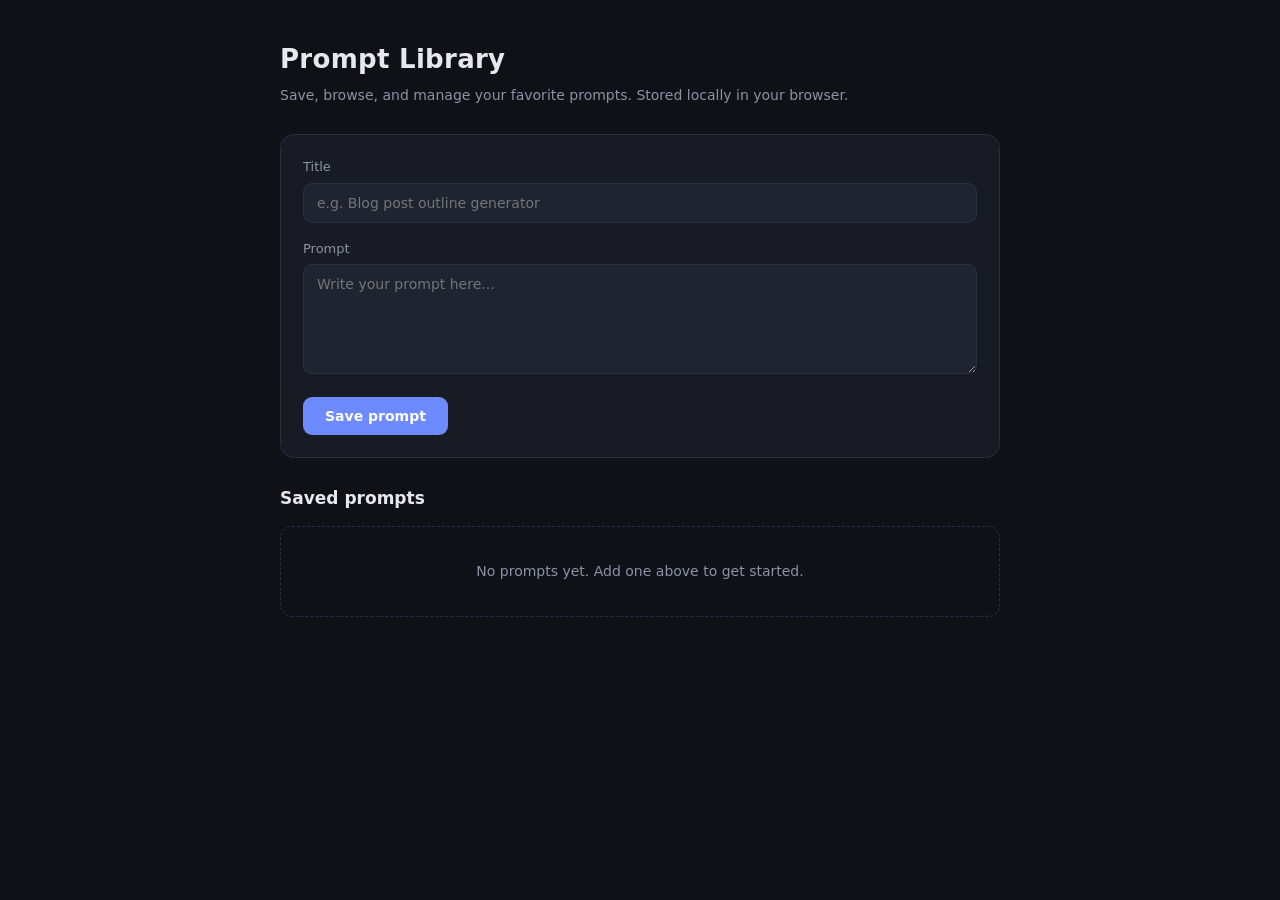
==== index.html @ 29dc27a8 "second prompt" ====
<!DOCTYPE html>
<html lang="en">
<head>
<meta charset="UTF-8">
<meta name="viewport" content="width=device-width, initial-scale=1.0">
<title>Prompt Library</title>
<link rel="stylesheet" href="style.css">
</head>
<body>
  <div class="wrap">
    <header>
      <h1>Prompt Library</h1>
      <p>Save, browse, and manage your favorite prompts. Stored locally in your browser.</p>
    </header>

    <div class="card">
      <label for="title">Title</label>
      <input id="title" type="text" placeholder="e.g. Blog post outline generator" maxlength="120">
      <label for="content">Prompt</label>
      <textarea id="content" placeholder="Write your prompt here..."></textarea>
      <button class="save-btn" id="saveBtn">Save prompt</button>
    </div>

    <div class="list-head">
      <h2>Saved prompts</h2>
      <span class="count" id="count"></span>
    </div>
    <div id="list"></div>
  </div>

  <script src="script.js"></script>
</body>
</html>
---- style.css ----
:root{
  --bg:#0f1117; --panel:#181b24; --panel-2:#1f2430;
  --border:#2a3040; --text:#e6e8ee; --muted:#8b93a7;
  --accent:#6d8bff; --accent-hover:#5a79f5; --danger:#ff5c6c;
}
*{box-sizing:border-box;margin:0;padding:0}
body{
  font-family:"Segoe UI",system-ui,-apple-system,sans-serif;
  background:var(--bg);color:var(--text);
  min-height:100vh;padding:40px 20px;line-height:1.5;
}
.wrap{max-width:720px;margin:0 auto}
header{margin-bottom:28px}
h1{font-size:26px;font-weight:650;letter-spacing:.3px}
header p{color:var(--muted);margin-top:6px;font-size:14px}

.card{
  background:var(--panel);border:1px solid var(--border);
  border-radius:14px;padding:22px;margin-bottom:28px;
}
label{display:block;font-size:13px;color:var(--muted);margin-bottom:6px}
input,textarea{
  width:100%;background:var(--panel-2);border:1px solid var(--border);
  color:var(--text);border-radius:9px;padding:11px 13px;font-size:14px;
  font-family:inherit;resize:vertical;margin-bottom:16px;transition:border .15s;
}
input:focus,textarea:focus{outline:none;border-color:var(--accent)}
textarea{min-height:110px}
button{
  cursor:pointer;border:none;font-family:inherit;font-weight:600;
  border-radius:9px;transition:background .15s,transform .05s;
}
button:active{transform:translateY(1px)}
.save-btn{background:var(--accent);color:#fff;padding:11px 22px;font-size:14px}
.save-btn:hover{background:var(--accent-hover)}

.list-head{display:flex;align-items:center;justify-content:space-between;margin-bottom:14px}
.list-head h2{font-size:17px;font-weight:600}
.count{color:var(--muted);font-size:13px}

.prompt{
  background:var(--panel);border:1px solid var(--border);
  border-radius:12px;padding:16px 18px;margin-bottom:12px;
}
.prompt-top{display:flex;justify-content:space-between;align-items:flex-start;gap:12px}
.prompt-title{font-size:15px;font-weight:600;word-break:break-word}
.prompt-content{color:var(--muted);font-size:14px;margin-top:8px;white-space:pre-wrap;word-break:break-word}
.del-btn{
  background:transparent;color:var(--danger);border:1px solid var(--border);
  padding:6px 12px;font-size:12px;flex-shrink:0;
}
.del-btn:hover{background:rgba(255,92,108,.12);border-color:var(--danger)}

.empty{
  text-align:center;color:var(--muted);padding:34px 10px;
  border:1px dashed var(--border);border-radius:12px;font-size:14px;
}
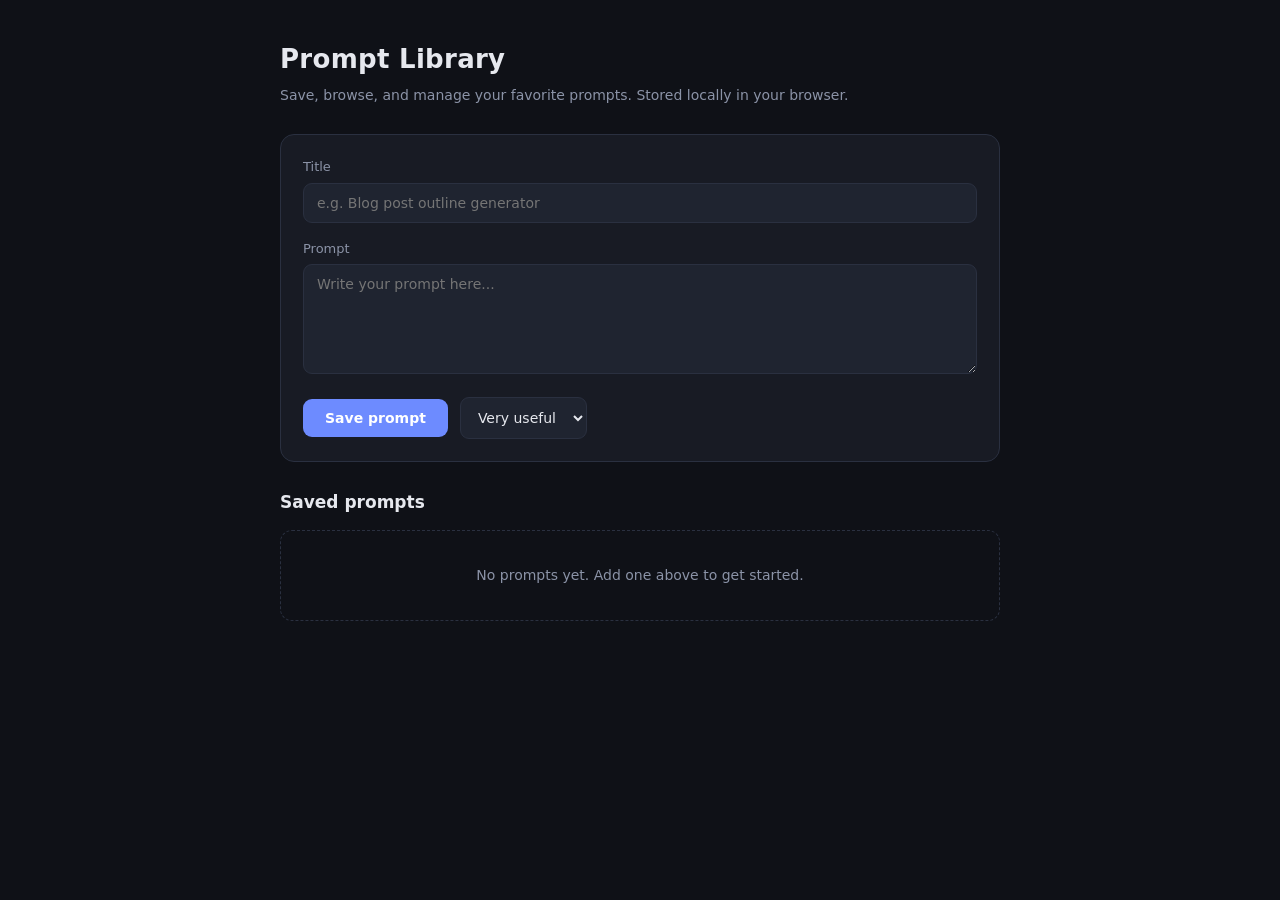
==== commit 2ac7bcb0: "3rd prompt" ====
--- a/index.html
+++ b/index.html
@@ -18,7 +18,14 @@
       <input id="title" type="text" placeholder="e.g. Blog post outline generator" maxlength="120">
       <label for="content">Prompt</label>
       <textarea id="content" placeholder="Write your prompt here..."></textarea>
-      <button class="save-btn" id="saveBtn">Save prompt</button>
+      <div class="save-row">
+        <button class="save-btn" id="saveBtn">Save prompt</button>
+        <select id="rating">
+          <option value="useful">Very useful</option>
+          <option value="mid">Mid</option>
+          <option value="bad">Bad</option>
+        </select>
+      </div>
     </div>
 
     <div class="list-head">
--- a/style.css
+++ b/style.css
@@ -33,6 +33,21 @@
 button:active{transform:translateY(1px)}
 .save-btn{background:var(--accent);color:#fff;padding:11px 22px;font-size:14px}
 .save-btn:hover{background:var(--accent-hover)}
+.save-row{display:flex;align-items:center;gap:12px}
+#rating{
+  width:auto;margin:0;background:var(--panel-2);border:1px solid var(--border);
+  color:var(--text);border-radius:9px;padding:11px 13px;font-size:14px;
+  font-family:inherit;cursor:pointer;
+}
+#rating:focus{outline:none;border-color:var(--accent)}
+
+.badge{
+  display:inline-block;margin-top:12px;padding:4px 12px;border-radius:20px;
+  font-size:12px;font-weight:600;
+}
+.badge.useful{background:rgba(74,222,128,.15);color:#4ade80}
+.badge.mid{background:rgba(250,204,21,.15);color:#facc15}
+.badge.bad{background:rgba(255,92,108,.15);color:#ff5c6c}
 
 .list-head{display:flex;align-items:center;justify-content:space-between;margin-bottom:14px}
 .list-head h2{font-size:17px;font-weight:600}
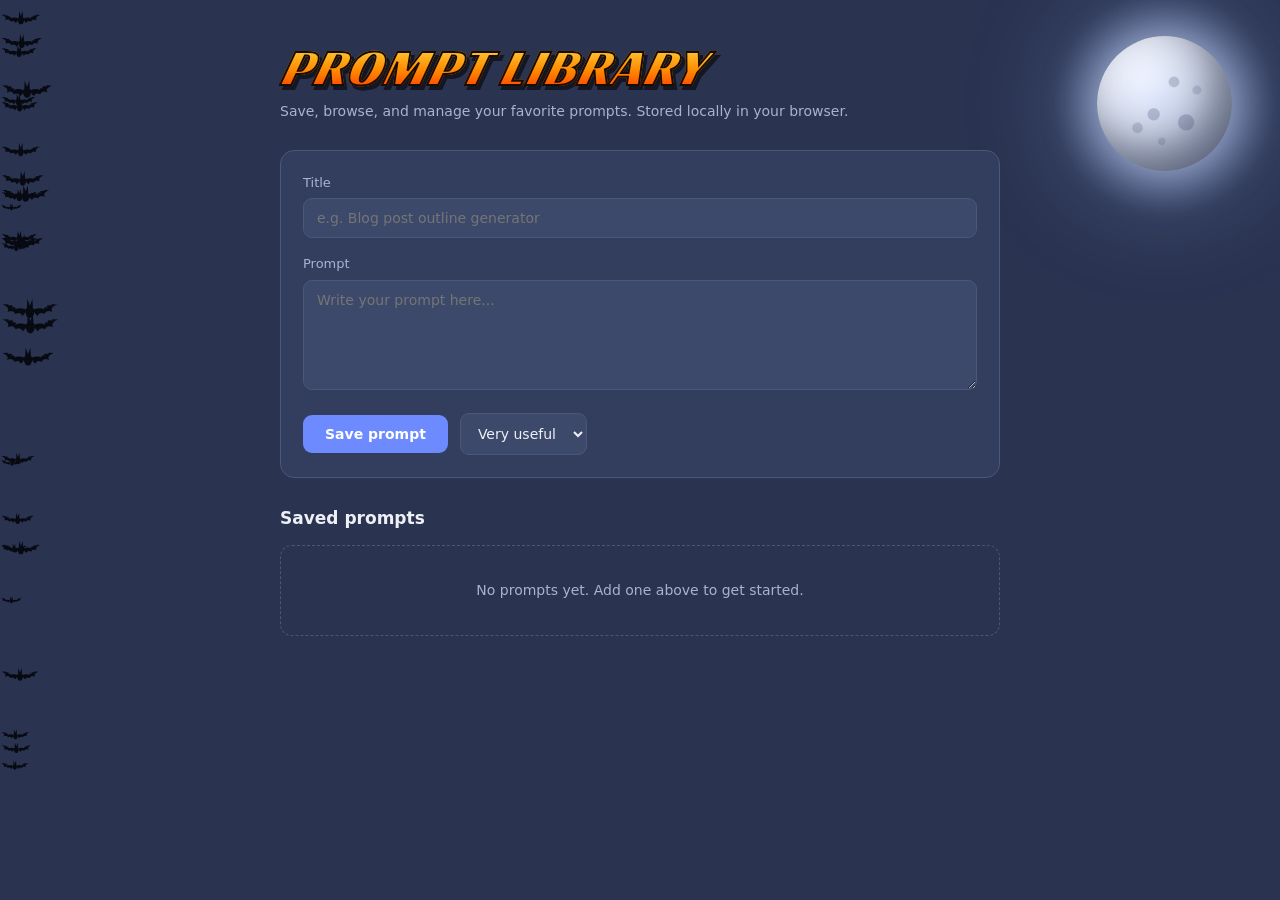
==== commit 9a9035a7: "6th prompt" ====
--- a/index.html
+++ b/index.html
@@ -7,6 +7,7 @@
 <link rel="stylesheet" href="style.css">
 </head>
 <body>
+  <div class="moon"></div>
   <div class="wrap">
     <header>
       <h1>Prompt Library</h1>
--- a/style.css
+++ b/style.css
@@ -1,7 +1,8 @@
+@import url('https://fonts.googleapis.com/css2?family=Racing+Sans+One&display=swap');
 :root{
-  --bg:#0f1117; --panel:#181b24; --panel-2:#1f2430;
-  --border:#2a3040; --text:#e6e8ee; --muted:#8b93a7;
-  --accent:#6d8bff; --accent-hover:#5a79f5; --danger:#ff5c6c;
+  --bg:#2a3350; --panel:#333e5e; --panel-2:#3d496b;
+  --border:#4a577a; --text:#eef0f6; --muted:#aab3cc;
+  --accent:#6d8bff; --accent-hover:#5a79f5; --danger:#ff6b7a;
 }
 *{box-sizing:border-box;margin:0;padding:0}
 body{
@@ -9,9 +10,85 @@
   background:var(--bg);color:var(--text);
   min-height:100vh;padding:40px 20px;line-height:1.5;
 }
-.wrap{max-width:720px;margin:0 auto}
+.wrap{max-width:720px;margin:0 auto;position:relative;z-index:1}
+
+/* ---- Moon ---- */
+.moon{
+  position:fixed;top:36px;right:48px;width:135px;height:135px;border-radius:50%;
+  z-index:0;
+  background:
+    radial-gradient(circle at 66% 64%, rgba(120,128,148,.55) 0 6%, transparent 7%),
+    radial-gradient(circle at 42% 58%, rgba(120,128,148,.5) 0 5%, transparent 6%),
+    radial-gradient(circle at 57% 34%, rgba(120,128,148,.45) 0 4%, transparent 5%),
+    radial-gradient(circle at 30% 68%, rgba(120,128,148,.4) 0 3.5%, transparent 4.5%),
+    radial-gradient(circle at 74% 40%, rgba(120,128,148,.35) 0 3%, transparent 4%),
+    radial-gradient(circle at 48% 78%, rgba(120,128,148,.35) 0 2.5%, transparent 3.5%),
+    radial-gradient(circle at 35% 32%, #ffffff 0%, #e7ebf2 44%, #c0c7d5 72%, #949db0 100%);
+  box-shadow:
+    0 0 42px 10px rgba(210,224,255,.55),
+    0 0 100px 34px rgba(150,180,255,.28),
+    inset -20px -24px 48px rgba(16,22,40,.6),
+    inset 14px 16px 32px rgba(255,255,255,.28);
+}
+.moon::before{
+  content:"";position:absolute;inset:-45px;border-radius:50%;
+  background:radial-gradient(circle, rgba(180,200,255,.35) 0%, transparent 70%);
+  animation:moonPulse 5s ease-in-out infinite;z-index:-1;
+}
+@keyframes moonPulse{
+  0%,100%{opacity:.55;transform:scale(1)}
+  50%{opacity:1;transform:scale(1.08)}
+}
+
+/* ---- Flying bats (background layer) ---- */
+#bats{position:fixed;inset:0;z-index:0;pointer-events:none;overflow:hidden;perspective:900px;perspective-origin:50% 40%}
+.bat{position:fixed;left:0;top:0;will-change:transform;transform-style:preserve-3d}
+.bat-inner{width:100%;animation:bob var(--flap,.35s) ease-in-out infinite}
+.bat svg{display:block;width:100%;height:auto;overflow:visible}
+.bat svg path{fill:#080a12}
+
+.wing{transform-box:fill-box}
+.wing-l{transform-origin:100% 40%;animation:flapL var(--flap,.35s) ease-in-out infinite}
+.wing-r{transform-origin:0% 40%;animation:flapR var(--flap,.35s) ease-in-out infinite}
+
+@keyframes flapL{
+  0%,100%{transform:rotate(20deg)}
+  50%{transform:rotate(-26deg)}
+}
+@keyframes flapR{
+  0%,100%{transform:rotate(-20deg)}
+  50%{transform:rotate(26deg)}
+}
+@keyframes bob{
+  0%,100%{transform:translateY(3%)}
+  50%{transform:translateY(-4%)}
+}
+@keyframes fly{
+  0%{transform:translate3d(-15vw,0,-260px) rotateY(18deg)}
+  25%{transform:translate3d(25vw,-7vh,140px) rotateY(-12deg) rotateX(10deg)}
+  50%{transform:translate3d(60vw,5vh,-180px) rotateY(14deg) rotateX(-8deg)}
+  75%{transform:translate3d(92vw,-6vh,220px) rotateY(-10deg) rotateX(6deg)}
+  100%{transform:translate3d(120vw,3vh,-120px) rotateY(12deg)}
+}
+@keyframes flyR{
+  0%{transform:translate3d(120vw,0,-260px) rotateY(198deg)}
+  25%{transform:translate3d(80vw,6vh,160px) rotateY(168deg) rotateX(10deg)}
+  50%{transform:translate3d(45vw,-5vh,-180px) rotateY(194deg) rotateX(-8deg)}
+  75%{transform:translate3d(12vw,7vh,240px) rotateY(170deg) rotateX(6deg)}
+  100%{transform:translate3d(-15vw,-3vh,-120px) rotateY(186deg)}
+}
 header{margin-bottom:28px}
-h1{font-size:26px;font-weight:650;letter-spacing:.3px}
+h1{
+  font-family:'Racing Sans One',sans-serif;
+  font-size:52px;line-height:1.05;font-weight:400;
+  text-transform:uppercase;font-style:italic;letter-spacing:1px;
+  background:linear-gradient(180deg,#ffe14d 0%,#ff8a00 55%,#ff2d00 100%);
+  -webkit-background-clip:text;background-clip:text;
+  -webkit-text-fill-color:transparent;color:transparent;
+  -webkit-text-stroke:2px #1a0d00;
+  paint-order:stroke fill;
+  filter:drop-shadow(3px 4px 0 rgba(0,0,0,.55));
+}
 header p{color:var(--muted);margin-top:6px;font-size:14px}
 
 .card{
@@ -41,8 +118,10 @@
 }
 #rating:focus{outline:none;border-color:var(--accent)}
 
+.prompt-actions{display:flex;flex-direction:column;align-items:flex-end;gap:8px;flex-shrink:0}
+
 .badge{
-  display:inline-block;margin-top:12px;padding:4px 12px;border-radius:20px;
+  display:inline-block;padding:4px 12px;border-radius:20px;
   font-size:12px;font-weight:600;
 }
 .badge.useful{background:rgba(74,222,128,.15);color:#4ade80}
